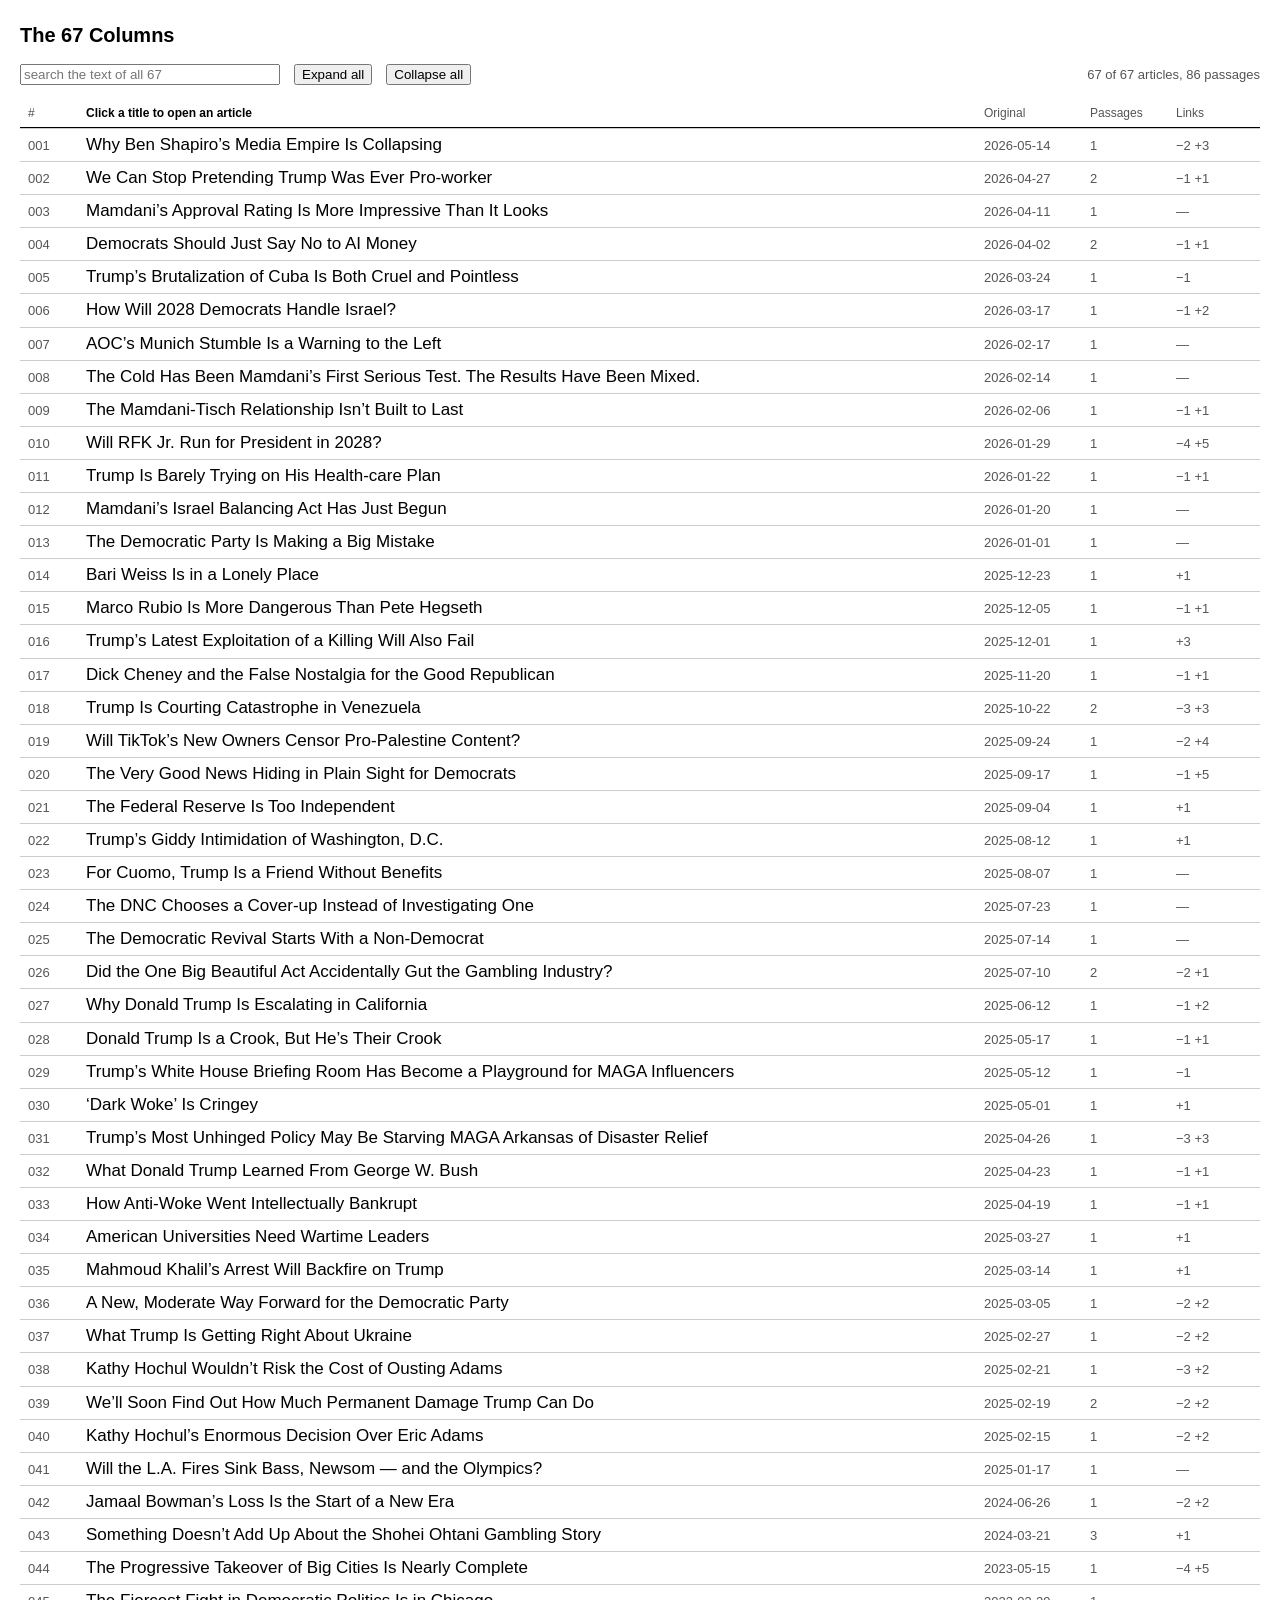
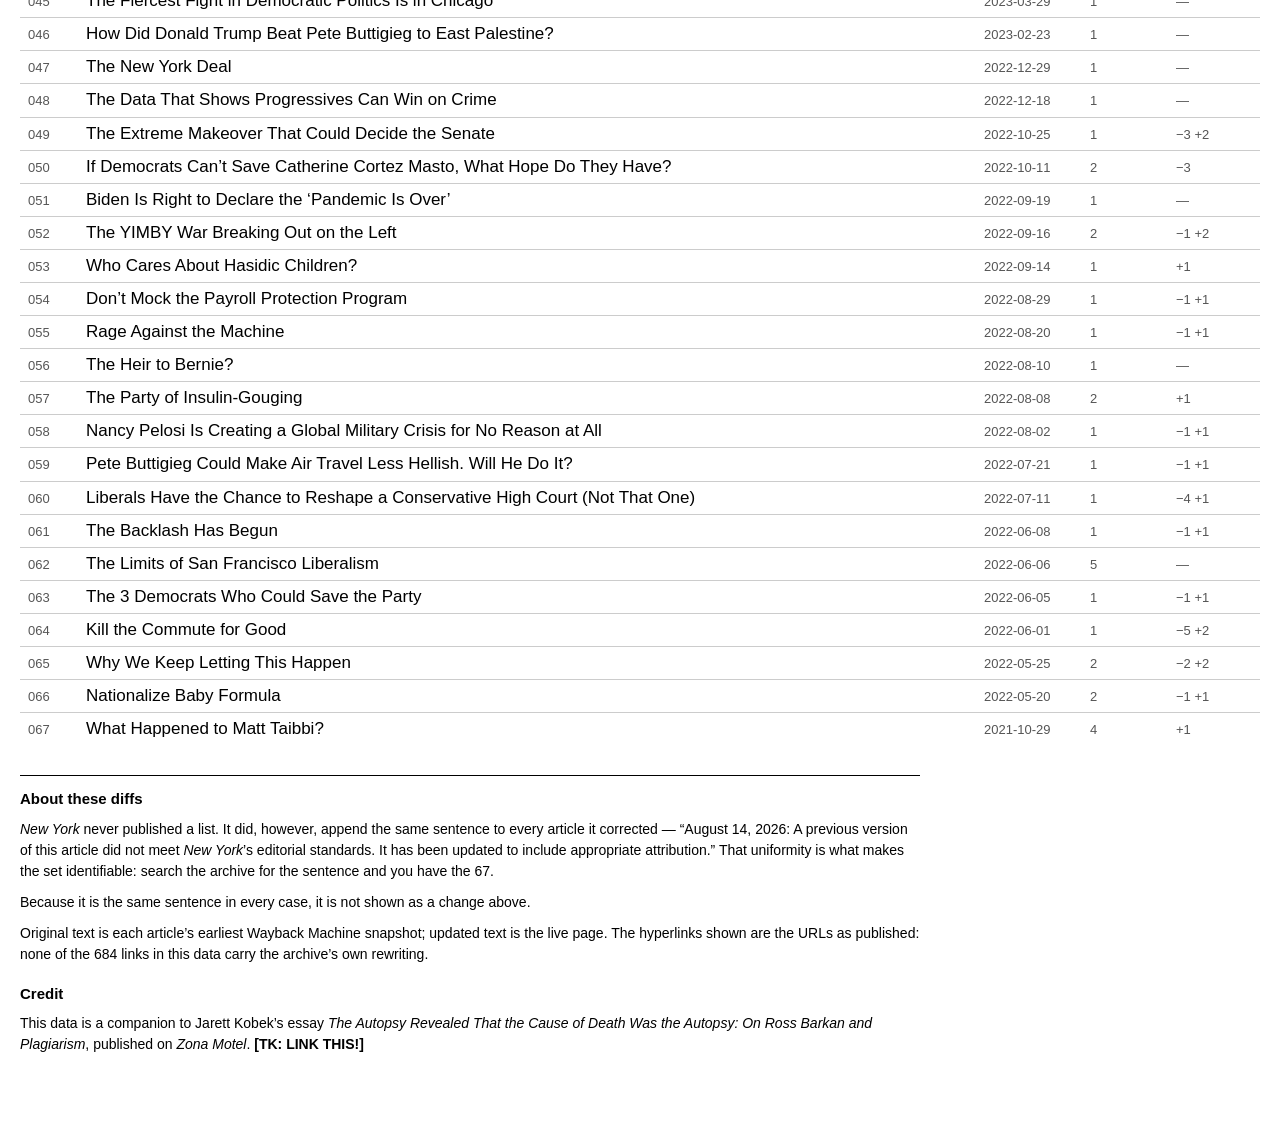
==== docs/index.html @ 5b8c6b23 "The 67 Columns" ====
<!DOCTYPE html>
<html lang="en">
<head>
<meta charset="utf-8">
<meta name="viewport" content="width=device-width, initial-scale=1">
<title>The 67 Columns</title>
<link rel="stylesheet" href="style.css">
</head>
<body>
<div class="wrap">

<header>
  <h1>The 67 Columns</h1>
</header>

<nav id="toolbar">
  <label><input type="search" id="f-text" placeholder="search the text of all 67"></label>
  <button id="expand-all">Expand all</button>
  <button id="collapse-all">Collapse all</button>
  <span id="count"></span>
</nav>

<div class="listhead">
  <span class="c-id">#</span>
  <span class="c-title">Click a title to open an article</span>
  <span class="c-date">Original</span>
  <span class="c-pass">Passages</span>
  <span class="c-links">Links</span>
</div>


<main id="articles"></main>

<footer class="notes-on-method">
  <h2>About these diffs</h2>
  <p>
    <i>New York</i> never published a list. It did, however, append the same sentence to every
    article it corrected — “August 14, 2026: A previous version of this article did not meet
    <i>New York</i>’s editorial standards. It has been updated to include appropriate
    attribution.” That uniformity is what makes the set identifiable: search the archive for
    the sentence and you have the 67.
  </p>
  <p>
    Because it is the same sentence in every case, it is not shown as a change above.
  </p>
  <p>
    Original text is each article’s earliest Wayback Machine snapshot; updated text is the live
    page. The hyperlinks shown are the URLs as published: none of the 684 links in this data
    carry the archive’s own rewriting.
  </p>

  <h2>Credit</h2>
  <p>
    This data is a companion to Jarett Kobek’s essay <i>The Autopsy Revealed That the Cause of
    Death Was the Autopsy: On Ross Barkan and Plagiarism</i>, published on <i>Zona Motel</i>.
    <b>[TK: LINK THIS!]</b>
  </p>
</footer>

</div>

<script src="data/diffs.js"></script>
<script src="app.js"></script>
</body>
</html>
---- docs/style.css ----
/* Deliberately plain. Default proportions, one border colour, no tinted panels,
   no uppercase labels. The only colour is on deleted and inserted words, where
   it carries meaning. */

:root {
  /* The page commits to a light ground. Declaring it keeps the browser from
     painting form controls dark for a viewer whose OS is in dark mode. */
  color-scheme: light;

  --rule: #ccc;
  --dim: #555;
  --del-fg: #8a1010;
  --del-bg: #fde4e4;
  --ins-fg: #0a5220;
  --ins-bg: #dff3e2;
}

* { box-sizing: border-box; }

body {
  margin: 0;
  background: #fff;
  color: #000;
  font: 15px/1.5 -apple-system, BlinkMacSystemFont, "Segoe UI", Helvetica, Arial, sans-serif;
}

.wrap { max-width: 1500px; margin: 0 auto; padding: 0 20px 80px; }

a { color: #000; }

header { padding: 20px 0 0; }
header h1 { font-size: 20px; margin: 0; }

#toolbar {
  padding: 14px 0;
  display: flex; flex-wrap: wrap; gap: 14px; align-items: center;
  font-size: 13px;
}
#toolbar label { display: flex; align-items: center; gap: 5px; }
#toolbar input[type=search] { width: 260px; }
#count { color: var(--dim); margin-left: auto; }

table { border-collapse: collapse; width: 100%; }

article.piece { border-top: 1px solid var(--rule); margin-bottom: 0; }
/* One aligned list: the summary rows and the header above them share a grid,
   so the metadata reads as columns without a table wrapping the collapsibles. */
.listhead, article.piece summary {
  display: grid;
  /* Fixed px, not em: the header row and the article rows have different
     font-sizes, and em tracks would resolve to different widths in each,
     drifting the columns out of alignment. */
  grid-template-columns: 48px 1fr 96px 76px 76px;
  gap: 10px;
  align-items: baseline;
  padding: 5px 8px;
}
.listhead { font-size: 12px; color: var(--dim); border-bottom: 1px solid #000; }
.listhead .c-title { color: #000; font-weight: 700; }

article.piece summary { cursor: pointer; font-size: 14px; list-style: none; }
article.piece summary::-webkit-details-marker { display: none; }
article.piece summary .title-text { font-size: 17px; line-height: 1.3; }
article.piece summary:hover .title-text { text-decoration: underline; }
article.piece summary .c-id,
article.piece summary .c-date,
article.piece summary .c-pass,
article.piece summary .c-links { color: var(--dim); font-size: 13px; font-variant-numeric: tabular-nums; }

article.piece details[open] { padding-bottom: 26px; border-bottom: 1px solid var(--rule); }
article.piece .meta,
article.piece table.changes,
article.piece .delta { margin-left: 8px; margin-right: 8px; }
.meta { font-size: 12px; color: var(--dim); margin-bottom: 10px; display: flex; flex-wrap: wrap; gap: 12px; align-items: center; }
.meta a { color: var(--dim); }



table.changes { table-layout: fixed; }
table.changes th {
  font-size: 12px; color: var(--dim); font-weight: 400;
  text-align: left; padding: 4px 8px; border-bottom: 1px solid var(--rule);
}
table.changes td { vertical-align: top; padding: 10px 8px 12px; border-bottom: 1px solid var(--rule); }
table.changes col.c-n { width: 68px; }
table.changes col.c-old, table.changes col.c-new { width: 46%; }

td.n { font-size: 12px; color: var(--dim); font-variant-numeric: tabular-nums; }
td.n a { color: var(--dim); }
td.n .kind { display: block; font-size: 11px; margin-top: 2px; }

.blk { margin-bottom: 12px; }
.blk:last-child { margin-bottom: 0; }
.blk .txt { margin: 0; }
.blk .txt.q { border-left: 2px solid var(--rule); padding-left: 8px; }
.blk .tagname { font-size: 11px; color: var(--dim); }
/* Anchor phrases inside a passage carry their real link. They take the colour of
   whatever marks them, so a link inside a deletion still reads as deleted. */
.blk .txt a { color: inherit; text-decoration: underline; text-underline-offset: 2px; }
.empty { color: var(--dim); }

/* Links are evidence: always visible, never truncated in the card view. */
ul.links { list-style: none; margin: 6px 0 0; padding: 0; font-size: 12px; color: var(--dim); }
ul.links li { margin-bottom: 2px; word-break: break-all; }
ul.links a { color: var(--dim); }
/* A link the correction swapped is marked where it sits, not only in the
   summary at the foot of the article. */
ul.links li.gone, ul.links li.gone a { color: var(--del-fg); }
ul.links li.gone .anchor { text-decoration: line-through; }
ul.links li.new, ul.links li.new a { color: var(--ins-fg); }

/* Changed words are marked in place on both sides, so a change is findable
   without reading both paragraphs. Strikethrough carries the same distinction
   as the colour, for anyone who cannot rely on hue. */
del, ins { text-decoration: none; border-radius: 2px; padding: 0 1px; }
del { color: var(--del-fg); background: var(--del-bg); text-decoration: line-through; }
ins { color: var(--ins-fg); background: var(--ins-bg); }
.delta .ADDED, .delta .REMOVED { background: none; }

.inline-diff { margin: 0 0 10px; }
.inline-diff .sim { font-size: 12px; color: var(--dim); }


.delta { margin-top: 10px; font-size: 12px; color: var(--dim); }
.delta h3 { font-size: 12px; font-weight: 700; margin: 8px 0 3px; color: #000; }
.delta ul { margin: 0; padding-left: 1.2em; }
.delta li { word-break: break-all; margin-bottom: 2px; }
.delta .ADDED { color: var(--ins-fg); }
.delta .REMOVED { color: var(--del-fg); }

tr.hidden, article.hidden, #index tr.hidden { display: none; }

/* Single change, alone, for screenshotting. */
.card { width: 1200px; margin: 0 auto; padding: 24px 30px; }
.card h1 { font-size: 19px; margin: 0 0 4px; }
.card .card-meta { font-size: 12px; color: var(--dim); margin-bottom: 18px; }
.card .pane { margin-bottom: 18px; }
.card .pane > h2 { font-size: 12px; color: var(--dim); font-weight: 400; margin: 0 0 6px; border-bottom: 1px solid var(--rule); padding-bottom: 3px; }
.card footer { margin-top: 18px; border-top: 1px solid var(--rule); padding-top: 6px; font-size: 12px; color: var(--dim); }

.notes-on-method { border-top: 1px solid #000; margin-top: 30px; padding-top: 12px; max-width: 60em; }
.notes-on-method h2 { font-size: 15px; margin: 0 0 8px; }
.notes-on-method h2 + p { margin-top: 0; }
.notes-on-method h2:not(:first-child) { margin-top: 18px; }
.notes-on-method p { font-size: 14px; margin: 0 0 10px; }

@media print {
  #toolbar, #index, .card-actions { display: none; }
  article.piece { break-inside: avoid; }
}

@media (max-width: 900px) {
  .listhead { display: none; }
  article.piece summary { display: block; }
  table.changes, table.changes tbody, table.changes tr, table.changes td { display: block; width: auto; }
  table.changes thead { display: none; }
  table.changes td { border-bottom: none; }
  table.changes tr { border-bottom: 1px solid var(--rule); padding-bottom: 10px; }
  table.changes td::before { content: attr(data-label); display: block; font-size: 11px; color: var(--dim); margin-bottom: 4px; }
  .card { width: auto; }
}
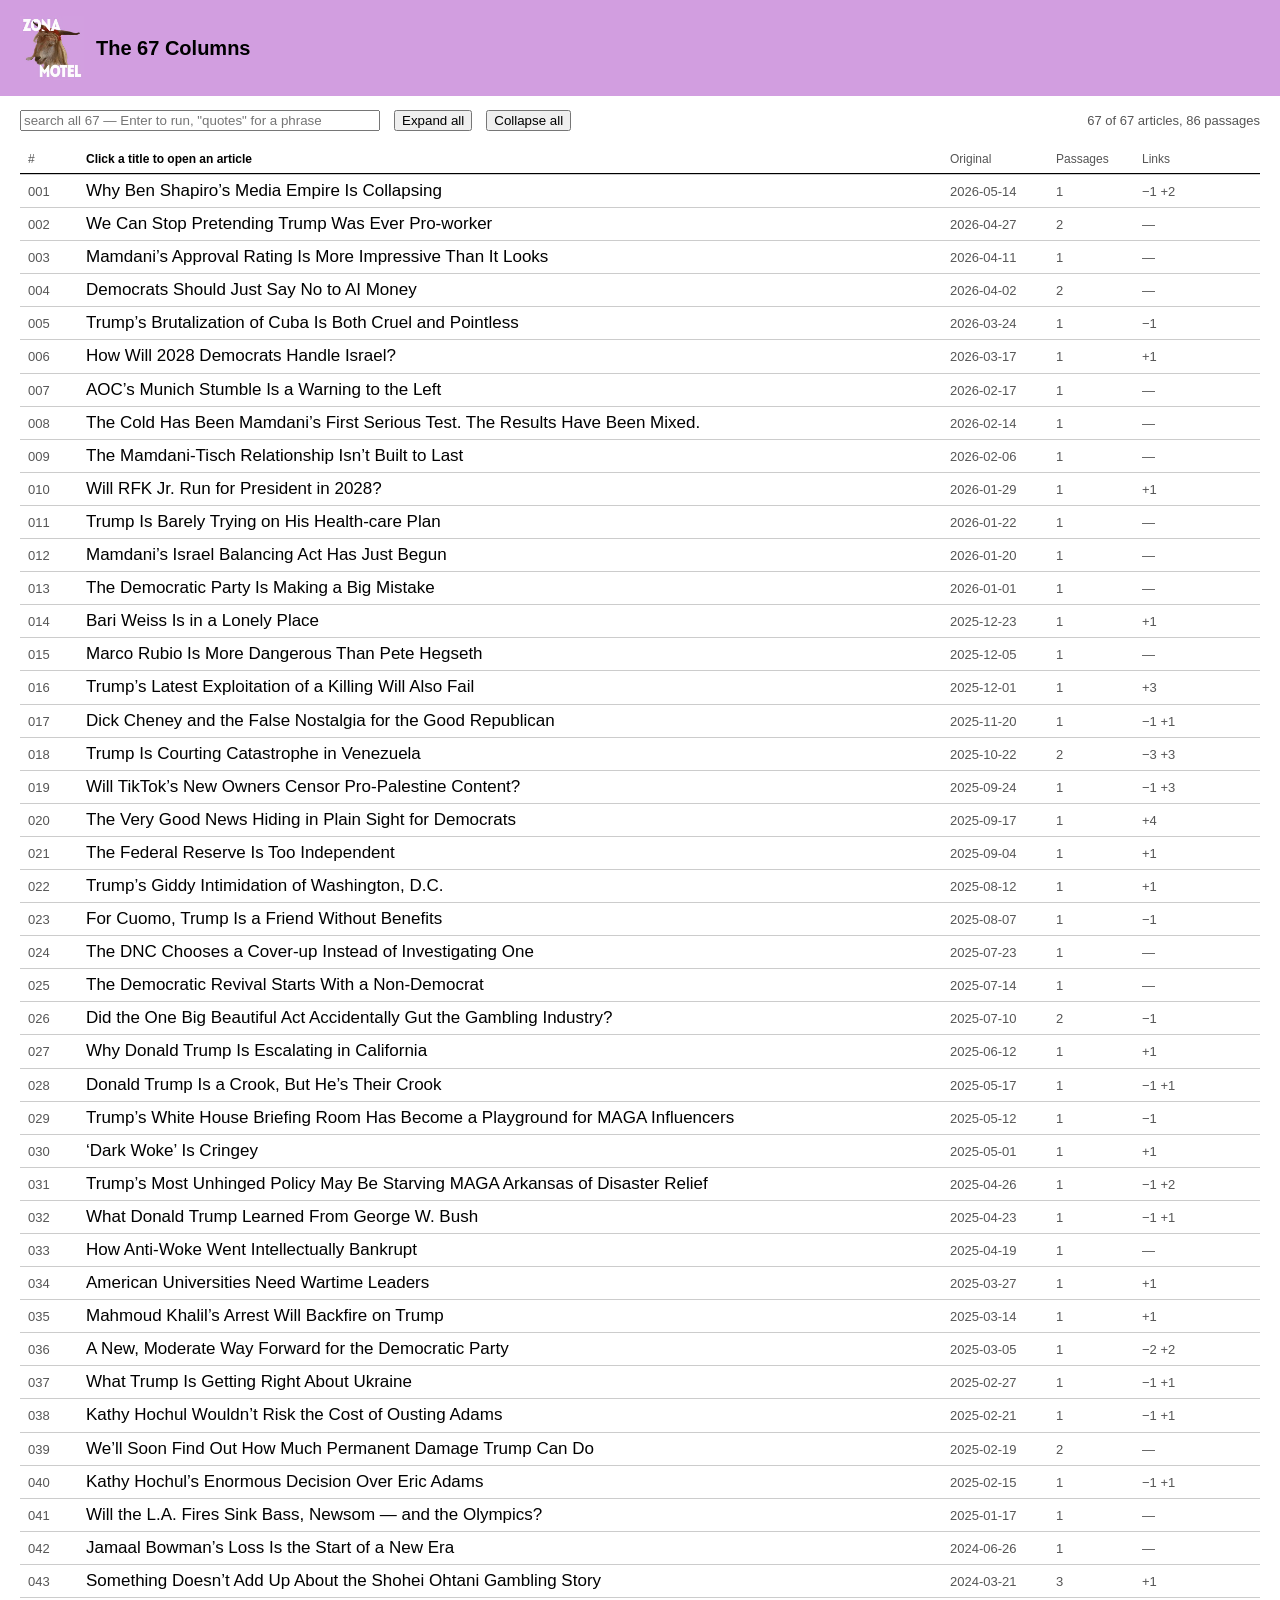
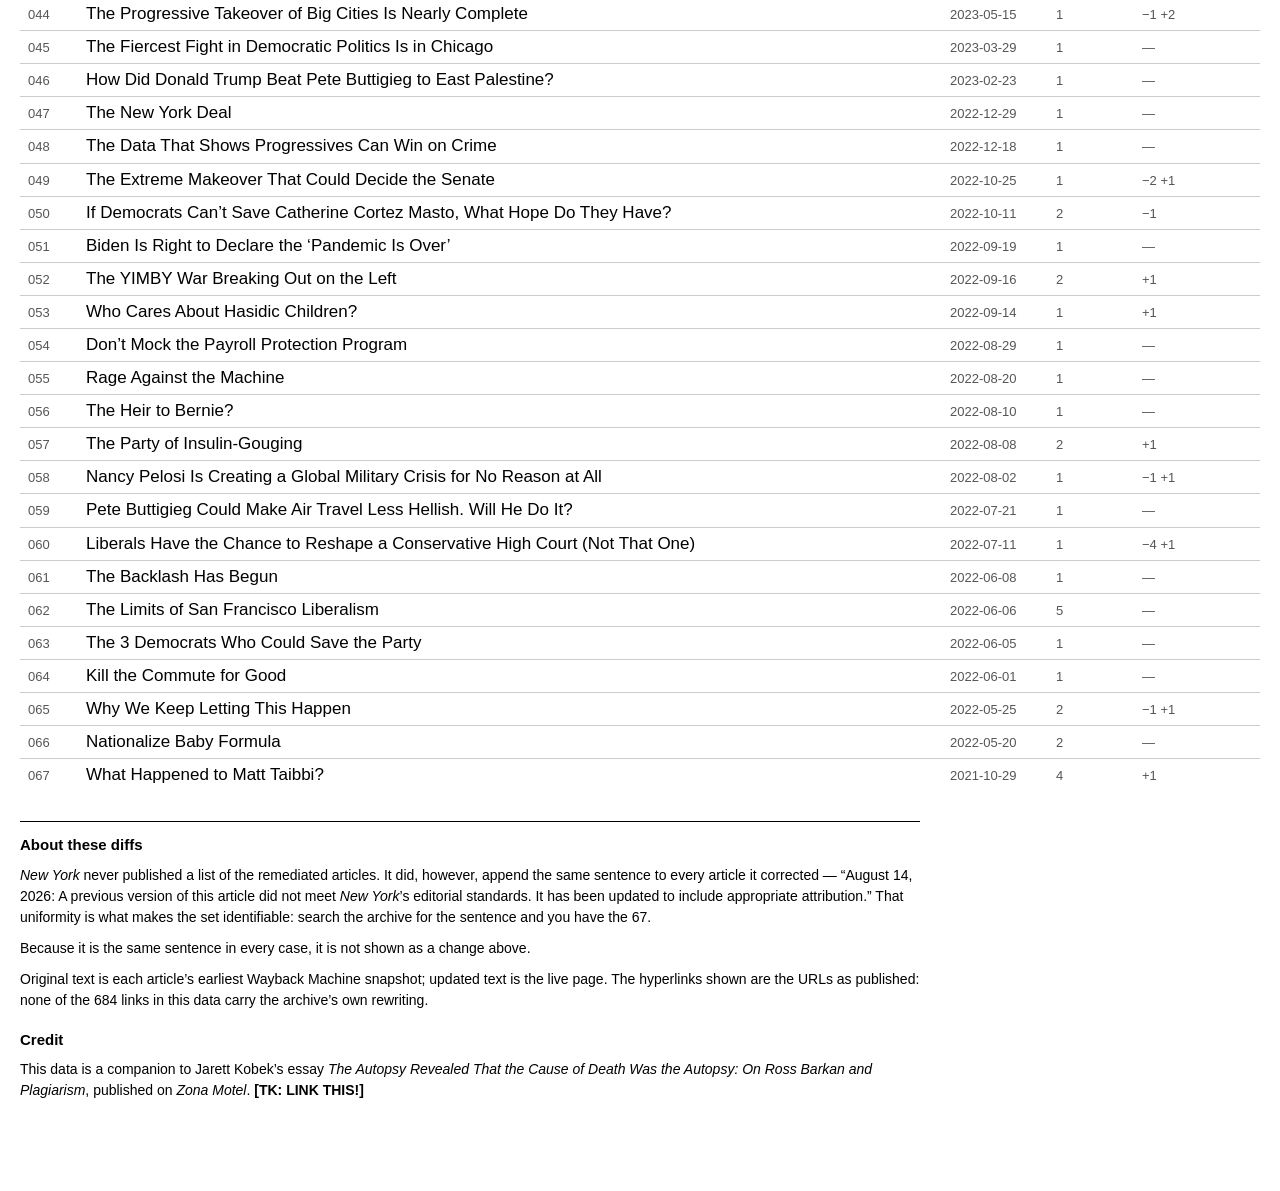
==== commit 62d337a0: "update to v20 of diffs site and data" ====
--- a/docs/index.html
+++ b/docs/index.html
@@ -7,14 +7,18 @@
 <link rel="stylesheet" href="style.css">
 </head>
 <body>
+
+<header>
+  <div class="wrap">
+    <a class="logo" href="https://zonamotel.substack.com/"><img src="goat.webp" alt="Zona Motel" width="64" height="64"></a>
+    <h1>The 67 Columns</h1>
+  </div>
+</header>
+
 <div class="wrap">
 
-<header>
-  <h1>The 67 Columns</h1>
-</header>
-
 <nav id="toolbar">
-  <label><input type="search" id="f-text" placeholder="search the text of all 67"></label>
+  <label><input type="search" id="f-text" placeholder="search all 67 &mdash; Enter to run, &quot;quotes&quot; for a phrase"></label>
   <button id="expand-all">Expand all</button>
   <button id="collapse-all">Collapse all</button>
   <span id="count"></span>
@@ -26,6 +30,7 @@
   <span class="c-date">Original</span>
   <span class="c-pass">Passages</span>
   <span class="c-links">Links</span>
+  <span></span>
 </div>
 
 
@@ -34,7 +39,8 @@
 <footer class="notes-on-method">
   <h2>About these diffs</h2>
   <p>
-    <i>New York</i> never published a list. It did, however, append the same sentence to every
+    <i>New York</i> never published a list of the remediated articles. It did, however, append the
+    same sentence to every
     article it corrected — “August 14, 2026: A previous version of this article did not meet
     <i>New York</i>’s editorial standards. It has been updated to include appropriate
     attribution.” That uniformity is what makes the set identifiable: search the archive for
@@ -60,6 +66,7 @@
 </div>
 
 <script src="data/diffs.js"></script>
+<script src="data/notes.js"></script>
 <script src="app.js"></script>
 </body>
 </html>
--- a/docs/style.css
+++ b/docs/style.css
@@ -28,7 +28,17 @@
 
 a { color: #000; }
 
-header { padding: 20px 0 0; }
+/* The band runs the full width of the viewport, so it sits outside .wrap and
+   carries a .wrap of its own to keep the title on the page's left margin.
+   #d29ee0 is the flat background of the Zona Motel mark, sampled from it, so
+   the square dissolves into the band. */
+header { background: #d29ee0; }
+header .wrap {
+  padding: 16px 20px;
+  display: flex; align-items: center; gap: 12px;
+}
+header .logo { flex: none; display: block; }
+header .logo img { width: 64px; height: 64px; display: block; }
 header h1 { font-size: 20px; margin: 0; }
 
 #toolbar {
@@ -37,7 +47,7 @@
   font-size: 13px;
 }
 #toolbar label { display: flex; align-items: center; gap: 5px; }
-#toolbar input[type=search] { width: 260px; }
+#toolbar input[type=search] { width: 360px; }
 #count { color: var(--dim); margin-left: auto; }
 
 table { border-collapse: collapse; width: 100%; }
@@ -50,7 +60,7 @@
   /* Fixed px, not em: the header row and the article rows have different
      font-sizes, and em tracks would resolve to different widths in each,
      drifting the columns out of alignment. */
-  grid-template-columns: 48px 1fr 96px 76px 76px;
+  grid-template-columns: 48px 1fr 96px 76px 76px 24px;
   gap: 10px;
   align-items: baseline;
   padding: 5px 8px;
@@ -67,10 +77,23 @@
 article.piece summary .c-pass,
 article.piece summary .c-links { color: var(--dim); font-size: 13px; font-variant-numeric: tabular-nums; }
 
+/* Sits in the last grid cell so it never disturbs the columns. Kept faint until
+   the row is hovered -- it is a utility, not part of the data. */
+.perma {
+  justify-self: end;
+  border: 0; background: none; padding: 0; cursor: pointer;
+  font: inherit; font-size: 13px; line-height: 1;
+  color: transparent; transition: color .1s;
+}
+article.piece summary:hover .perma, .perma:focus-visible { color: var(--dim); }
+.perma:hover { color: #000; }
+.perma.done { color: var(--ins-fg); }
+
 article.piece details[open] { padding-bottom: 26px; border-bottom: 1px solid var(--rule); }
 article.piece .meta,
 article.piece table.changes,
-article.piece .delta { margin-left: 8px; margin-right: 8px; }
+article.piece .delta,
+article.piece .note { margin-left: 8px; margin-right: 8px; }
 .meta { font-size: 12px; color: var(--dim); margin-bottom: 10px; display: flex; flex-wrap: wrap; gap: 12px; align-items: center; }
 .meta a { color: var(--dim); }
 
@@ -115,7 +138,6 @@
 del, ins { text-decoration: none; border-radius: 2px; padding: 0 1px; }
 del { color: var(--del-fg); background: var(--del-bg); text-decoration: line-through; }
 ins { color: var(--ins-fg); background: var(--ins-bg); }
-.delta .ADDED, .delta .REMOVED { background: none; }
 
 .inline-diff { margin: 0 0 10px; }
 .inline-diff .sim { font-size: 12px; color: var(--dim); }
@@ -125,8 +147,17 @@
 .delta h3 { font-size: 12px; font-weight: 700; margin: 8px 0 3px; color: #000; }
 .delta ul { margin: 0; padding-left: 1.2em; }
 .delta li { word-break: break-all; margin-bottom: 2px; }
-.delta .ADDED { color: var(--ins-fg); }
-.delta .REMOVED { color: var(--del-fg); }
+/* One list, so each line has to say for itself which of the three it is. */
+.delta .tag { font-weight: 700; }
+.delta li.removed .tag { color: var(--del-fg); }
+.delta li.added .tag { color: var(--ins-fg); }
+.delta li.reworded .tag { color: var(--dim); font-weight: 400; font-style: italic; }
+
+/* Commentary, not evidence: same scale as the link list, but set in the body
+   colour so it reads as someone talking rather than as more extracted data. */
+.note { margin-top: 12px; font-size: 13px; max-width: 46em; }
+.note h3 { font-size: 12px; font-weight: 700; margin: 8px 0 3px; }
+.note p { margin: 0; }
 
 tr.hidden, article.hidden, #index tr.hidden { display: none; }
 
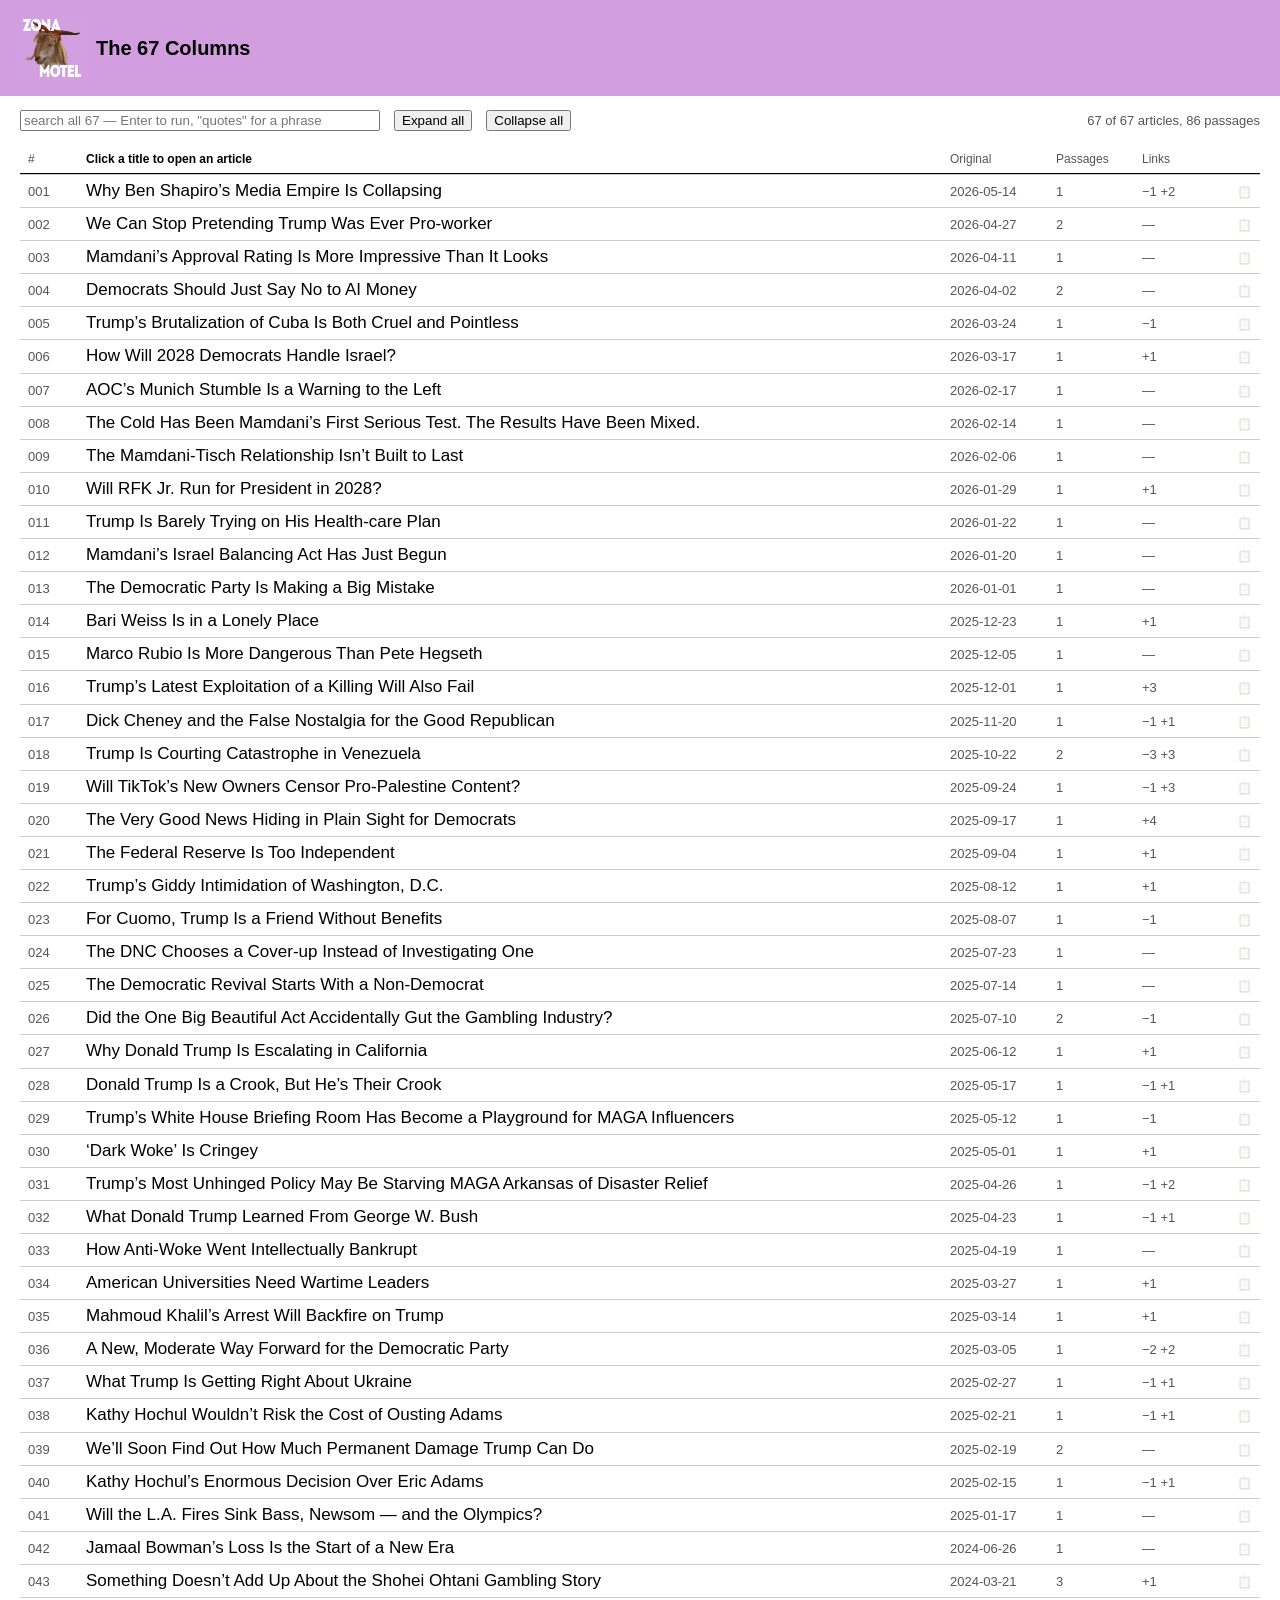
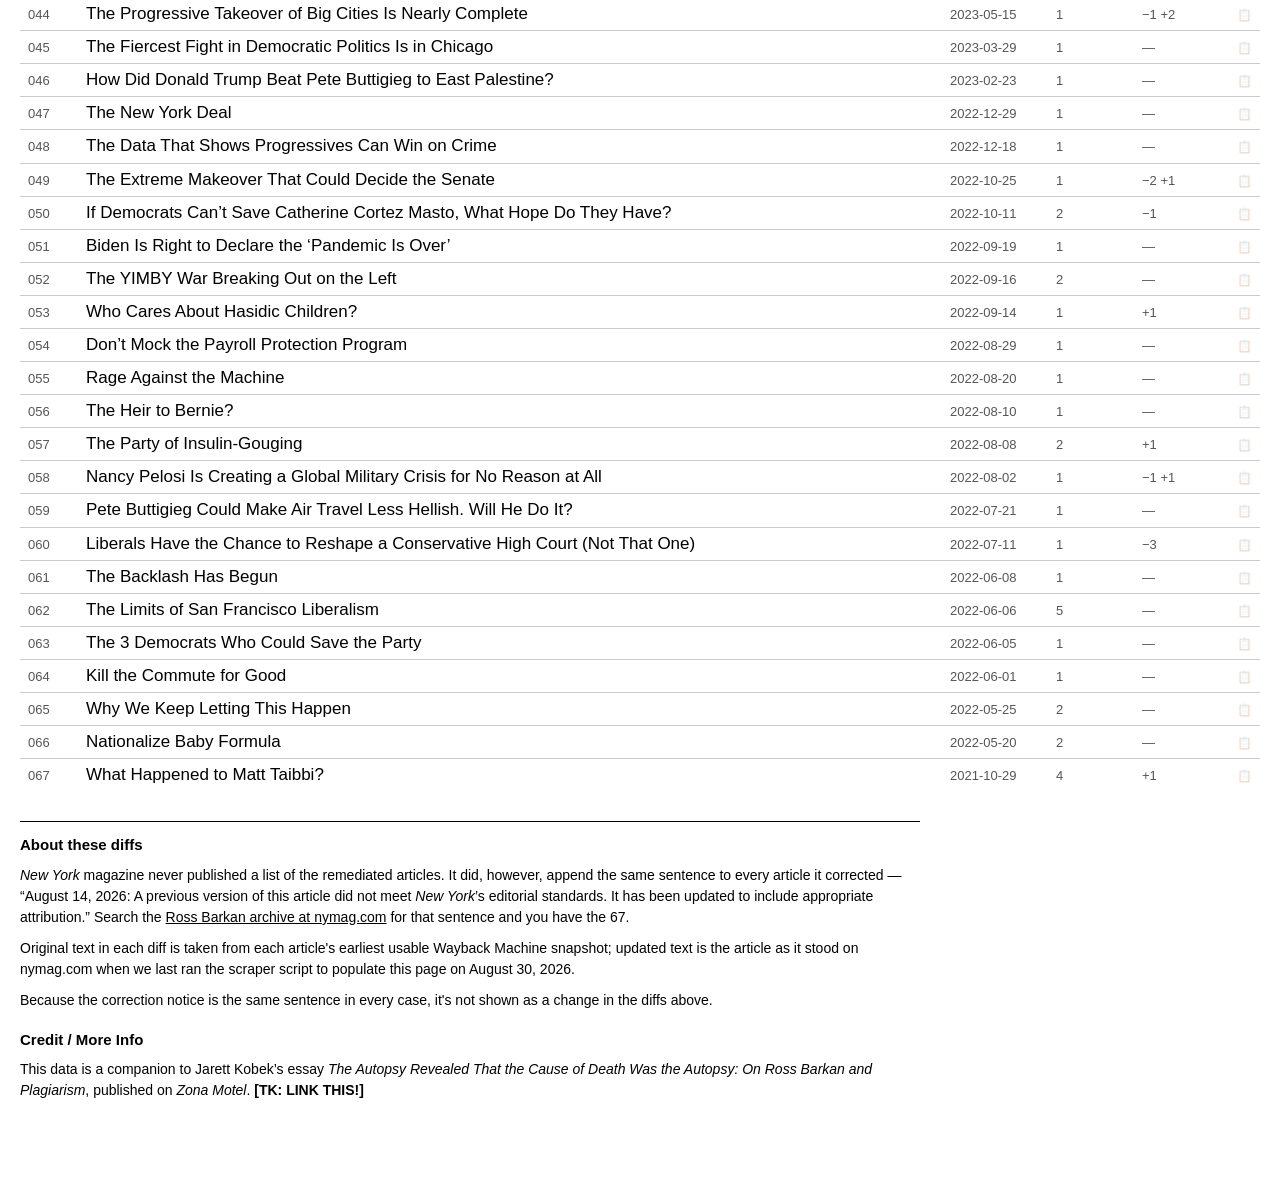
==== commit 2e58143f: "updates to footer explanation" ====
--- a/docs/index.html
+++ b/docs/index.html
@@ -39,23 +39,19 @@
 <footer class="notes-on-method">
   <h2>About these diffs</h2>
   <p>
-    <i>New York</i> never published a list of the remediated articles. It did, however, append the
-    same sentence to every
-    article it corrected — “August 14, 2026: A previous version of this article did not meet
+    <i>New York</i> magazine never published a list of the remediated articles. It did, however, append the
+    same sentence to every article it corrected — “August 14, 2026: A previous version of this article did not meet
     <i>New York</i>’s editorial standards. It has been updated to include appropriate
-    attribution.” That uniformity is what makes the set identifiable: search the archive for
-    the sentence and you have the 67.
+    attribution.” Search the <a href="https://nymag.com/author/ross-barkan/" target="_blank" rel="noopener">Ross Barkan archive at
+      nymag.com</a> for that sentence and you have the 67.
+  </p>
+  <p>Original text in each diff is taken from each article's earliest usable Wayback Machine snapshot; updated text is the article as it 
+    stood on nymag.com when we last ran the scraper script to populate this page on August 30, 2026.
   </p>
   <p>
-    Because it is the same sentence in every case, it is not shown as a change above.
+    Because the correction notice is the same sentence in every case, it's not shown as a change in the diffs above.
   </p>
-  <p>
-    Original text is each article’s earliest Wayback Machine snapshot; updated text is the live
-    page. The hyperlinks shown are the URLs as published: none of the 684 links in this data
-    carry the archive’s own rewriting.
-  </p>
-
-  <h2>Credit</h2>
+  <h2>Credit / More Info</h2>
   <p>
     This data is a companion to Jarett Kobek’s essay <i>The Autopsy Revealed That the Cause of
     Death Was the Autopsy: On Ross Barkan and Plagiarism</i>, published on <i>Zona Motel</i>.
--- a/docs/style.css
+++ b/docs/style.css
@@ -77,17 +77,34 @@
 article.piece summary .c-pass,
 article.piece summary .c-links { color: var(--dim); font-size: 13px; font-variant-numeric: tabular-nums; }
 
-/* Sits in the last grid cell so it never disturbs the columns. Kept faint until
-   the row is hovered -- it is a utility, not part of the data. */
+/* Sits in the last grid cell so it never disturbs the columns. Visible but
+   receded until the row is hovered -- it is a utility, not part of the data. */
 .perma {
+  position: relative;
   justify-self: end;
   border: 0; background: none; padding: 0; cursor: pointer;
-  font: inherit; font-size: 13px; line-height: 1;
-  color: transparent; transition: color .1s;
-}
-article.piece summary:hover .perma, .perma:focus-visible { color: var(--dim); }
-.perma:hover { color: #000; }
-.perma.done { color: var(--ins-fg); }
+  font: inherit; font-size: 12px; line-height: 1;
+  opacity: .3; transition: opacity .1s;
+}
+article.piece summary:hover .perma { opacity: .75; }
+.perma:hover, .perma:focus-visible, .perma.done { opacity: 1; }
+
+/* The label sits to the left of the button rather than below it, so it never
+   covers the next row and never runs off the right edge of the window. */
+.perma .tip {
+  position: absolute;
+  right: calc(100% + 7px);
+  top: 50%;
+  transform: translateY(-50%);
+  white-space: nowrap;
+  background: #000; color: #fff;
+  padding: 3px 7px; border-radius: 3px;
+  font-size: 11px; font-weight: 400; line-height: 1.4;
+  opacity: 0; pointer-events: none; transition: opacity .1s;
+  z-index: 5;
+}
+.perma:hover .tip, .perma:focus-visible .tip, .perma.done .tip { opacity: 1; }
+.perma.done .tip { background: var(--ins-fg); }
 
 article.piece details[open] { padding-bottom: 26px; border-bottom: 1px solid var(--rule); }
 article.piece .meta,
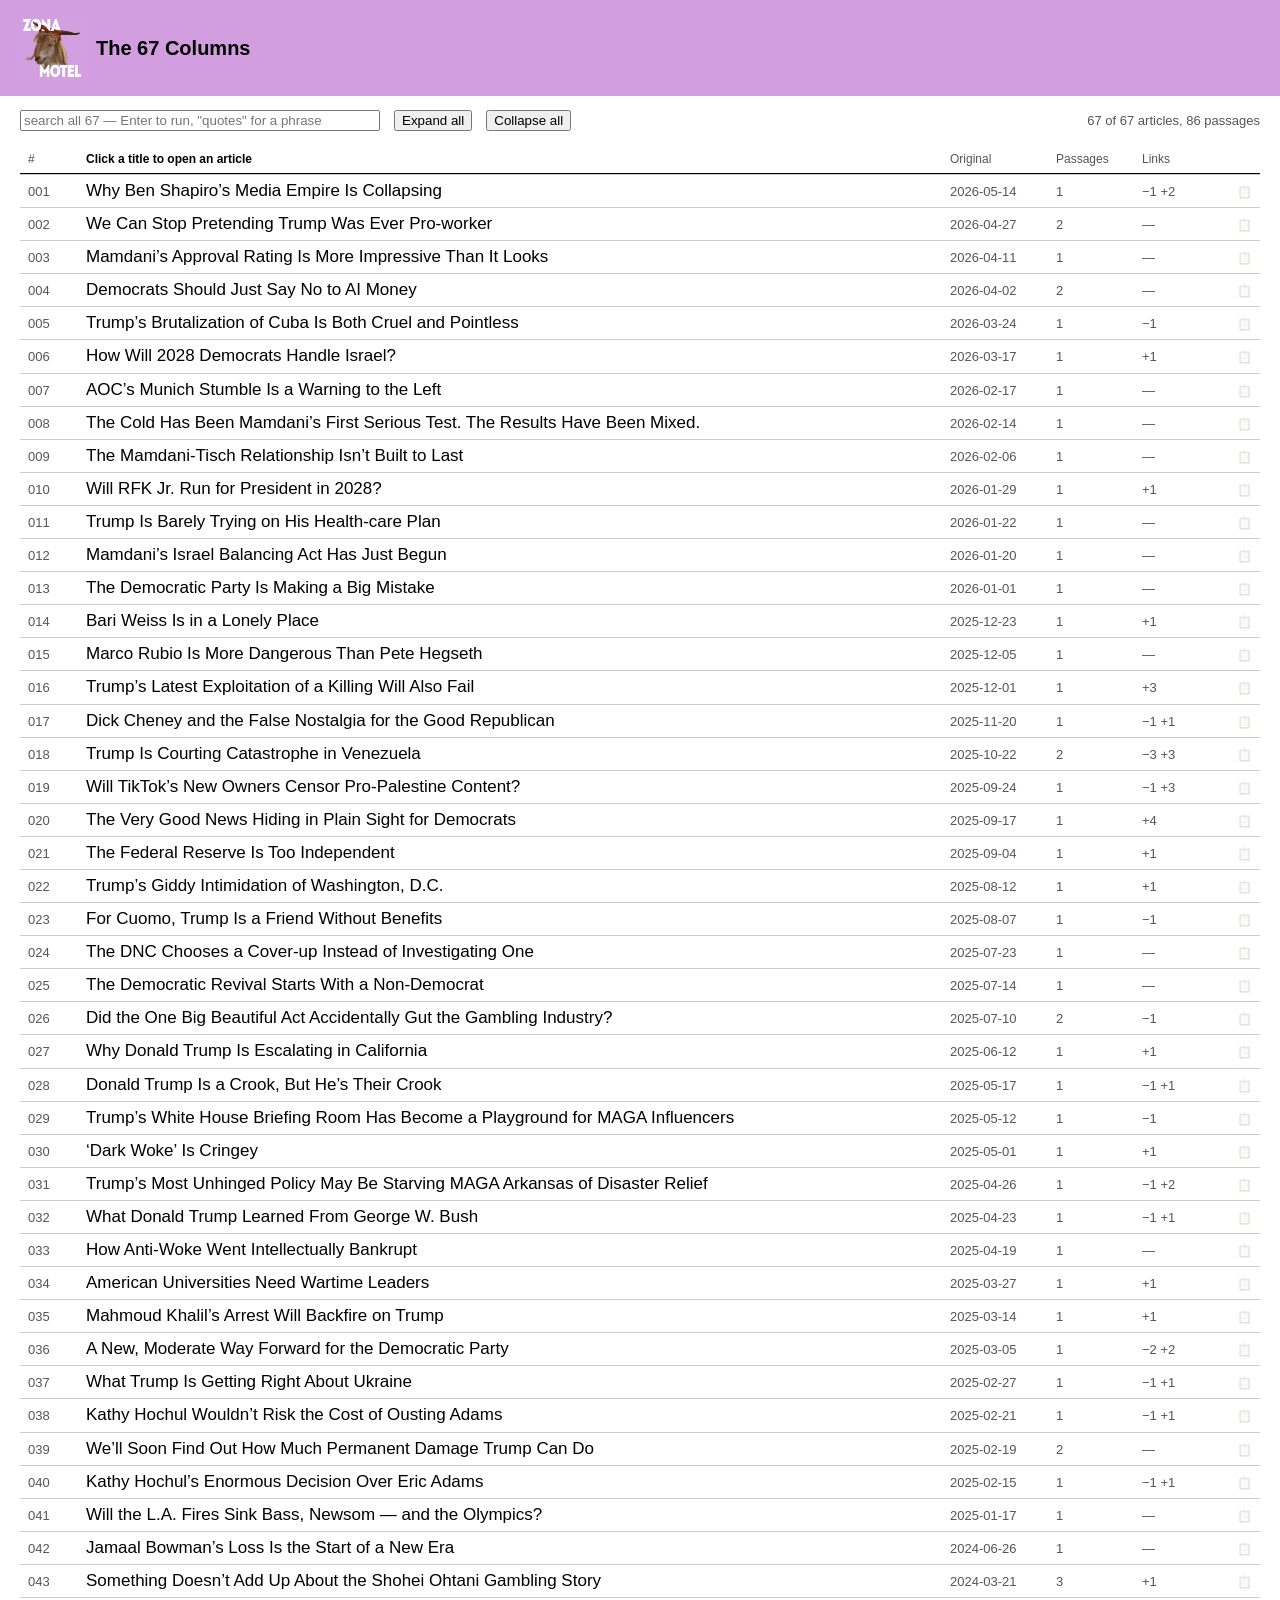
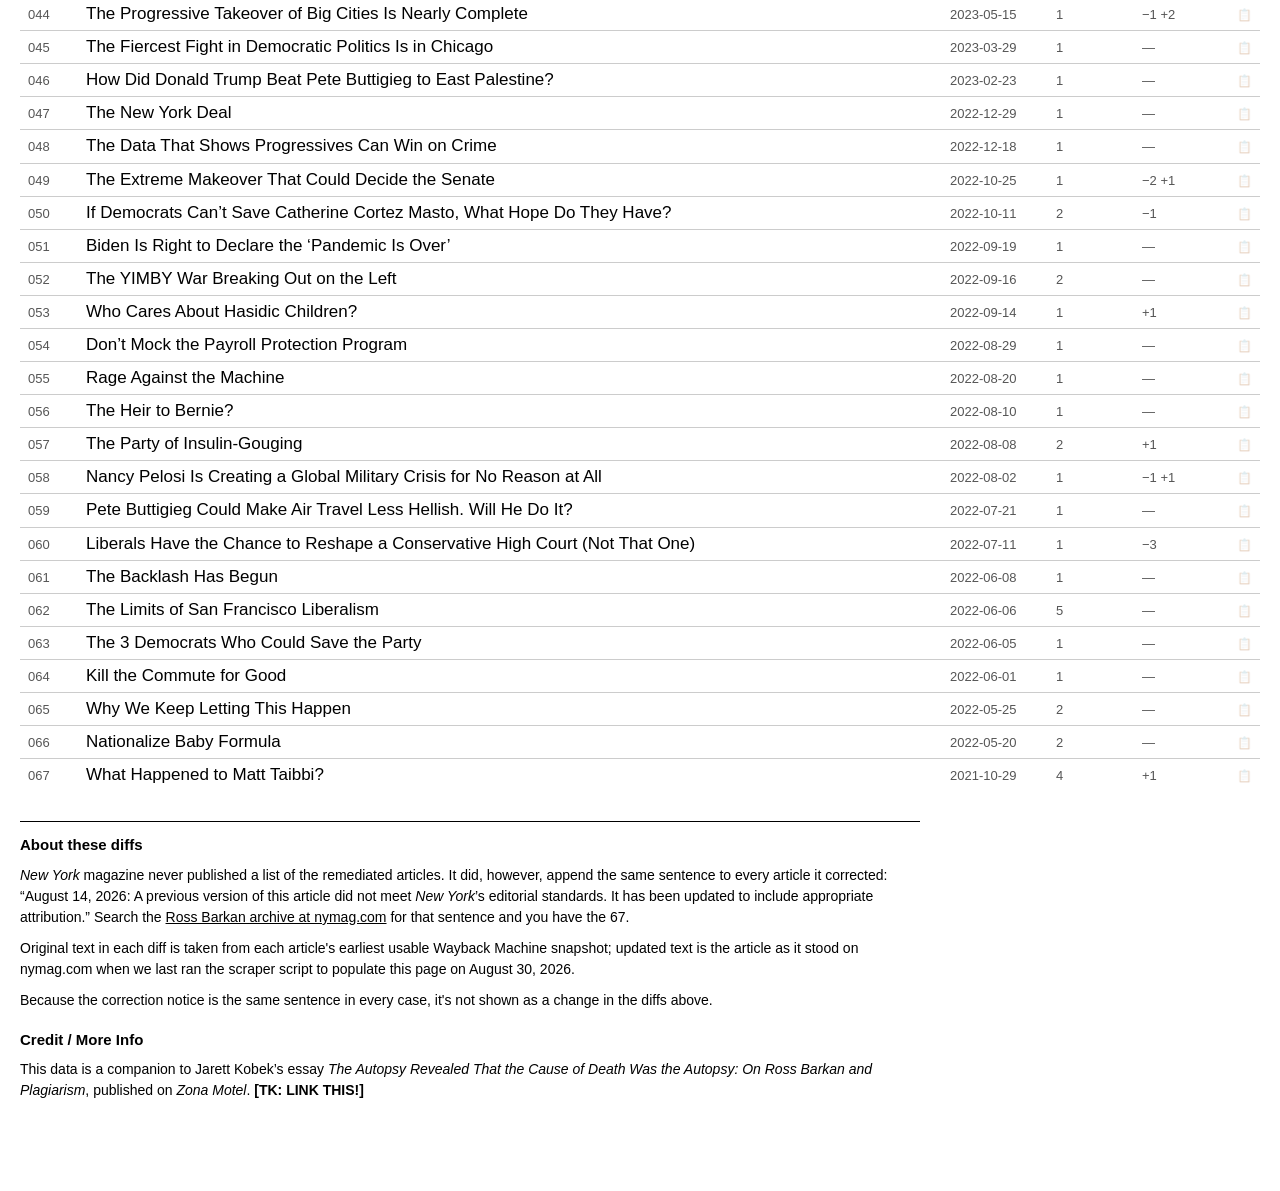
==== commit e68ee193: "footer text update" ====
--- a/docs/index.html
+++ b/docs/index.html
@@ -40,7 +40,7 @@
   <h2>About these diffs</h2>
   <p>
     <i>New York</i> magazine never published a list of the remediated articles. It did, however, append the
-    same sentence to every article it corrected — “August 14, 2026: A previous version of this article did not meet
+    same sentence to every article it corrected: “August 14, 2026: A previous version of this article did not meet
     <i>New York</i>’s editorial standards. It has been updated to include appropriate
     attribution.” Search the <a href="https://nymag.com/author/ross-barkan/" target="_blank" rel="noopener">Ross Barkan archive at
       nymag.com</a> for that sentence and you have the 67.
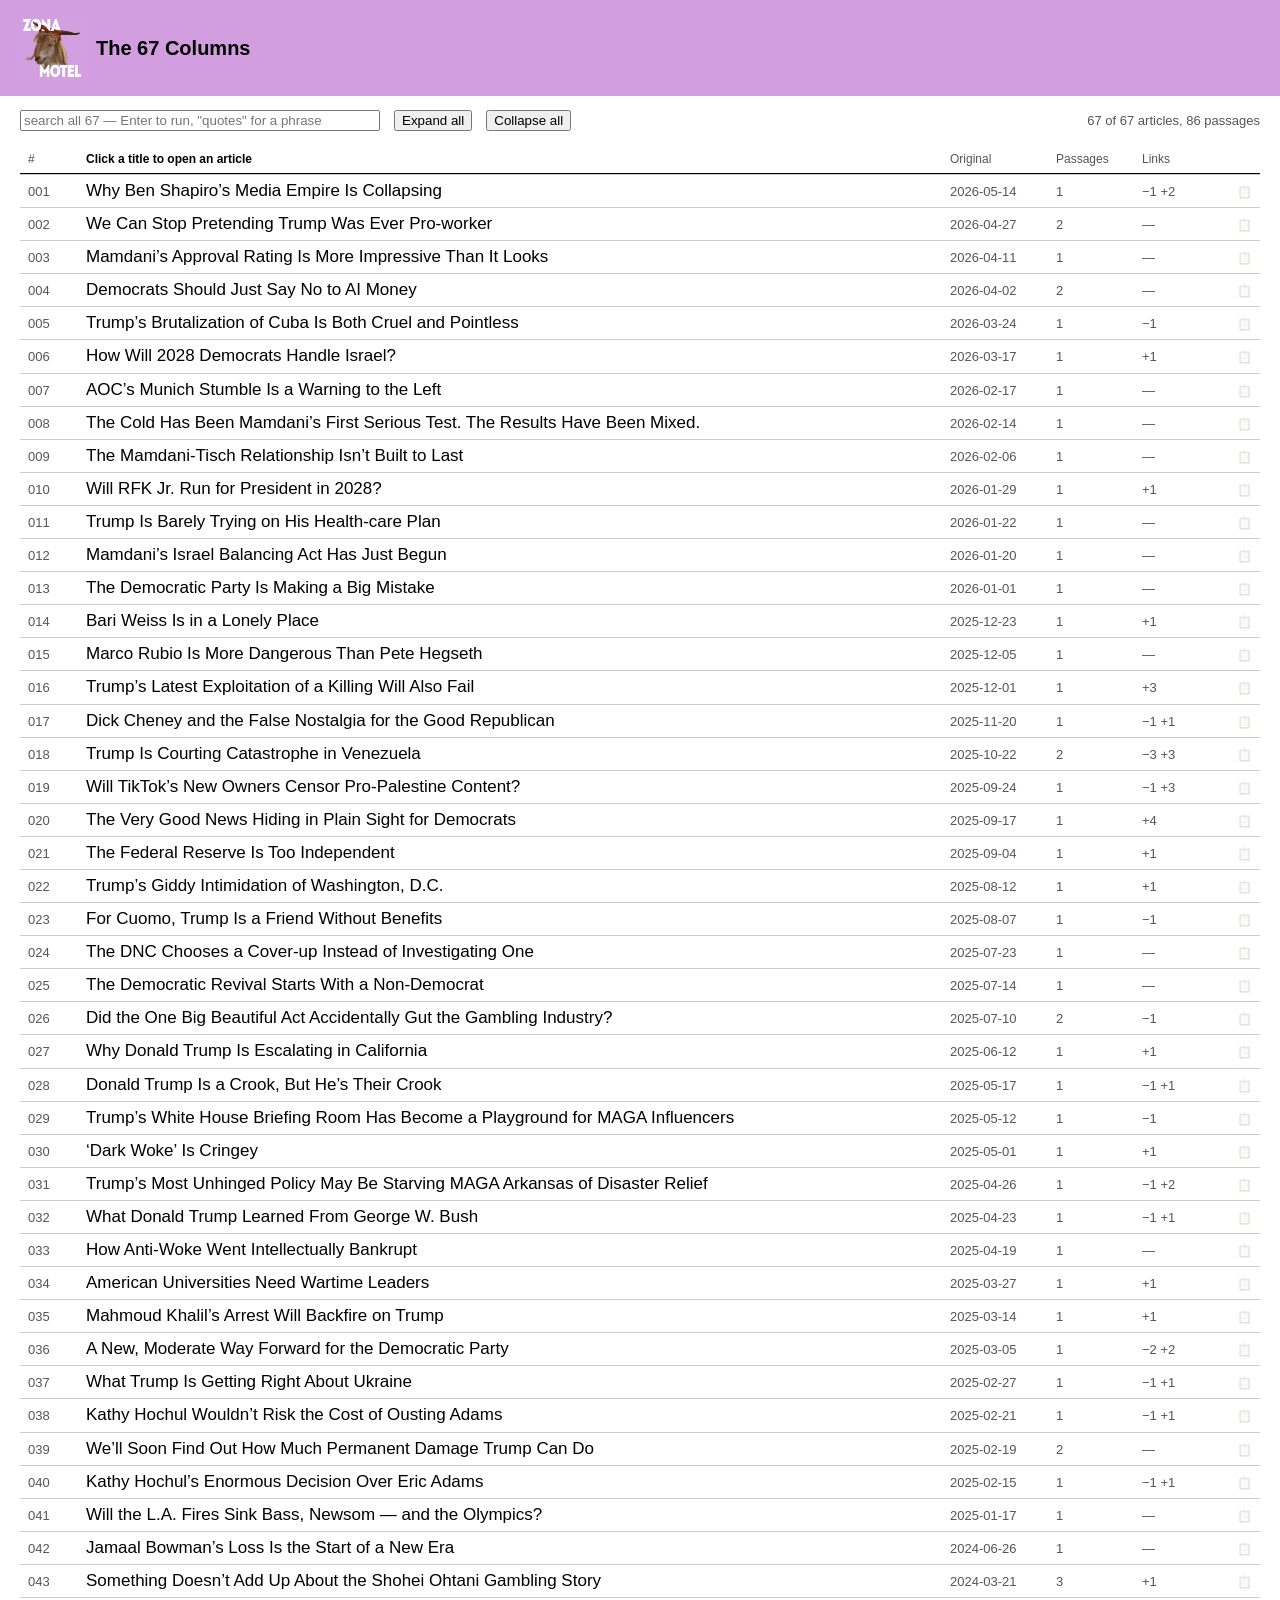
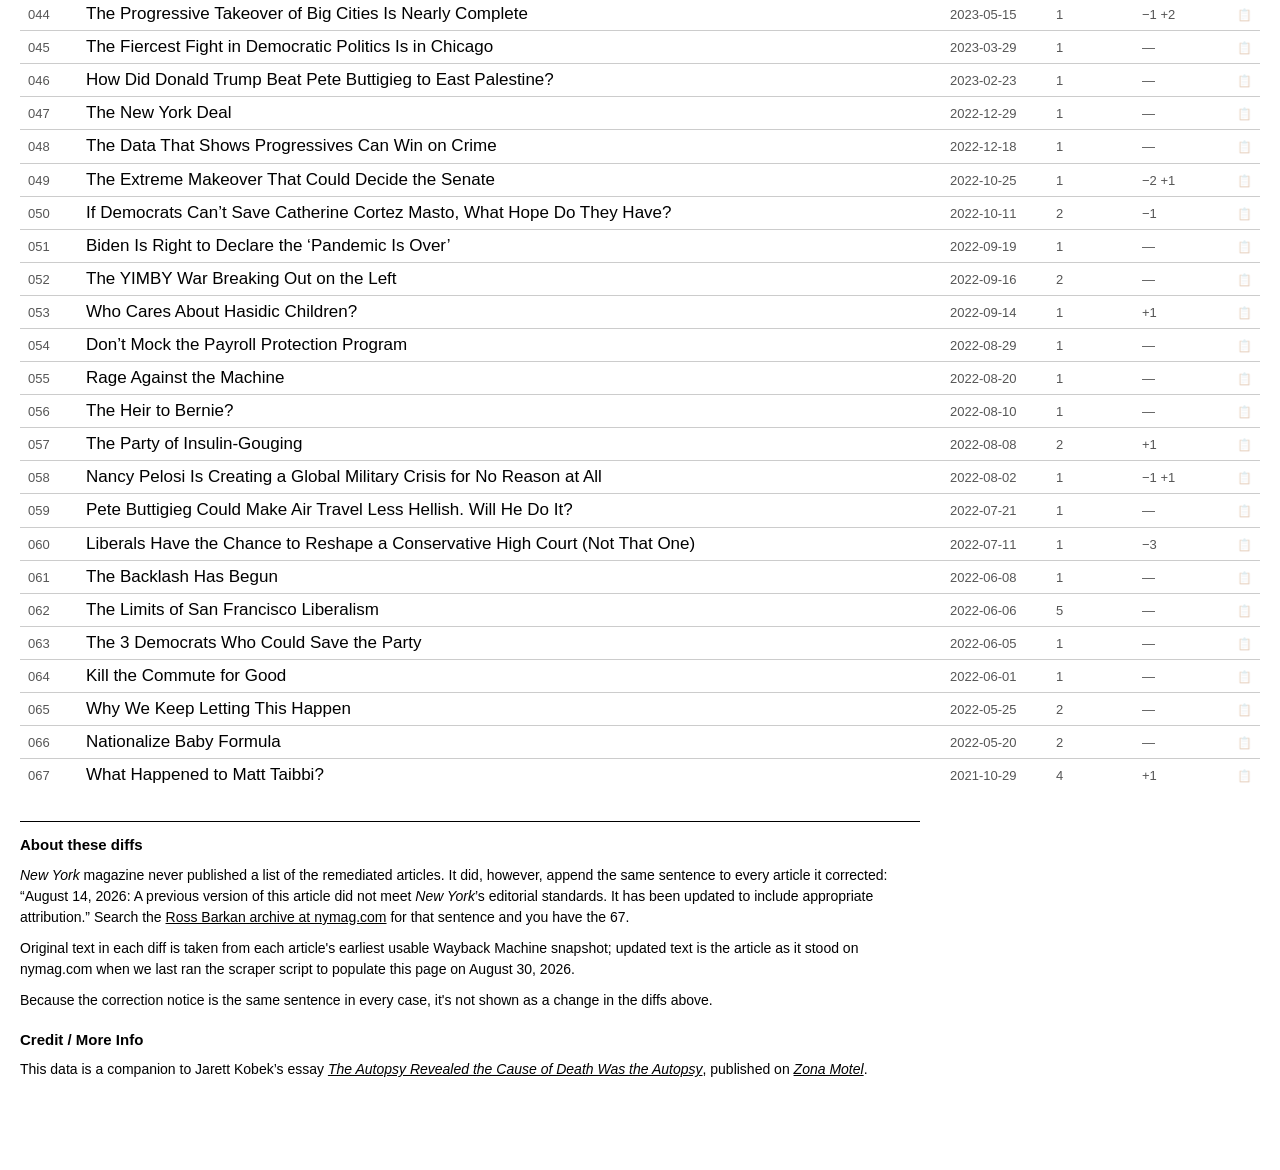
==== commit fbe23735: "add favicon and footer links" ====
--- a/docs/index.html
+++ b/docs/index.html
@@ -53,9 +53,11 @@
   </p>
   <h2>Credit / More Info</h2>
   <p>
-    This data is a companion to Jarett Kobek’s essay <i>The Autopsy Revealed That the Cause of
-    Death Was the Autopsy: On Ross Barkan and Plagiarism</i>, published on <i>Zona Motel</i>.
-    <b>[TK: LINK THIS!]</b>
+    This data is a companion to Jarett Kobek’s essay
+    <a href="https://zonamotel.substack.com/p/essay-the-autopsy-revealed-the-cause"
+       target="_blank" rel="noopener"><i>The Autopsy Revealed the Cause of Death
+    Was the Autopsy</i></a>, published on
+    <a href="https://zonamotel.substack.com/" target="_blank" rel="noopener"><i>Zona Motel</i></a>.
   </p>
 </footer>
 
